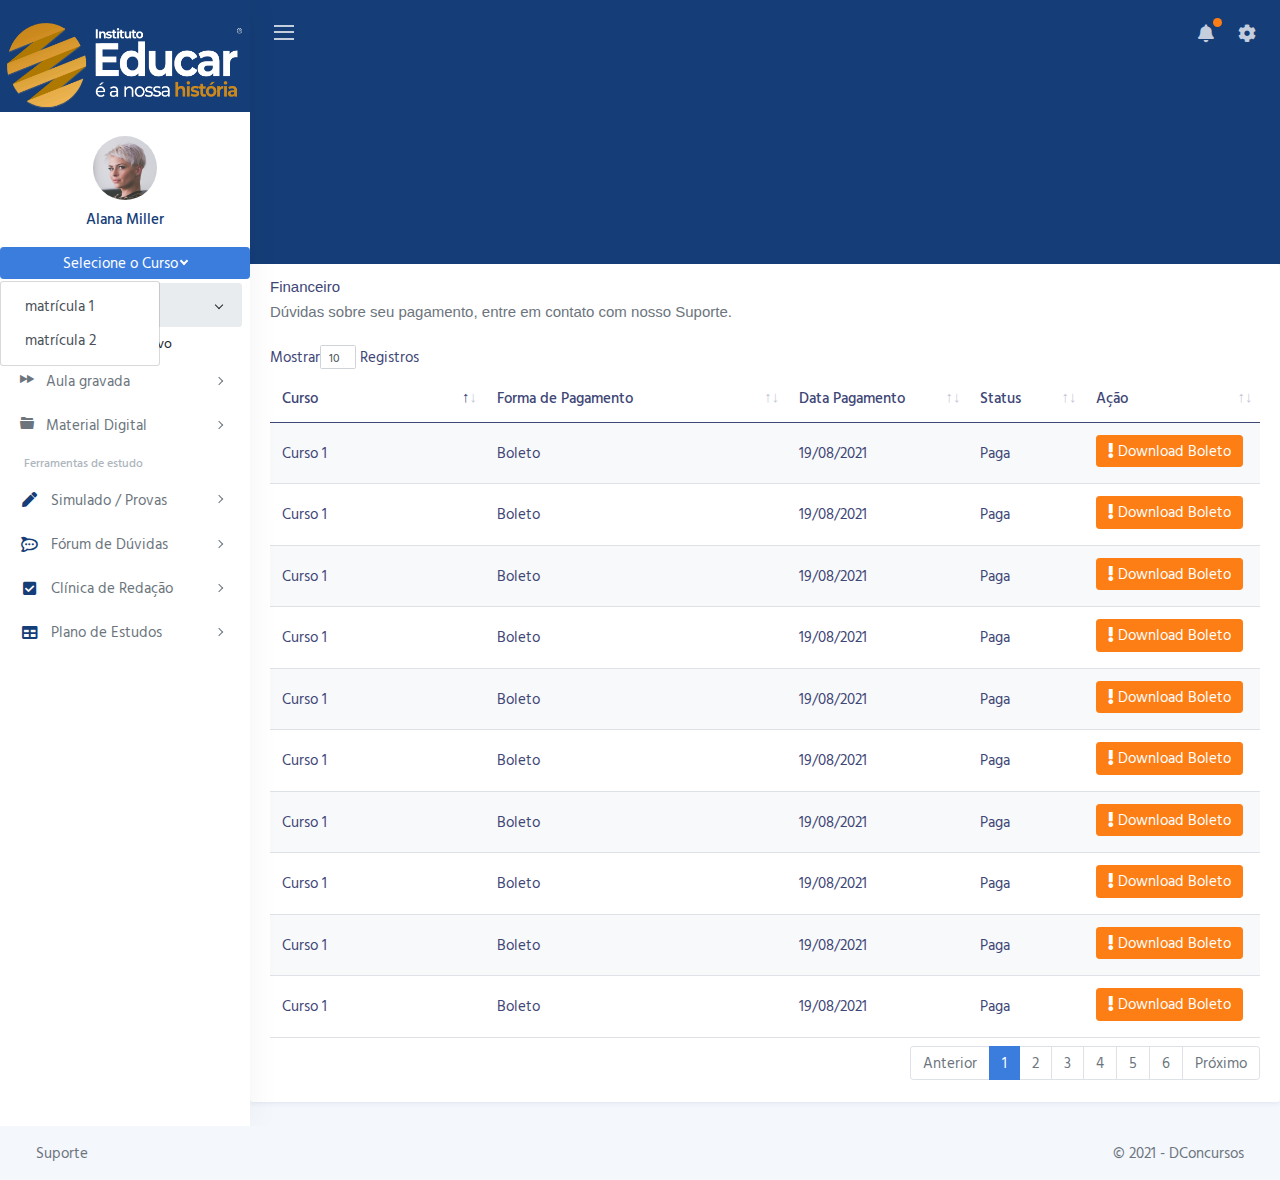
==== financeiro.html @ f6c9065c "initial-commit" ====
<!DOCTYPE html>
<html lang="pt-br">

<head>
	<meta charset="utf-8">
	<meta http-equiv="X-UA-Compatible" content="IE=edge">
	<meta name="viewport" content="width=device-width, initial-scale=1, shrink-to-fit=no">
	<meta name="description" content="Area do aluno &amp; Dashboard">
	<meta name="Instituto Educar é a Nossa História" content="Educacional">

	<!-- img -->
	<link rel="shortcut icon" href="/img/img-logo/favicon.png" type="image/x-icon">


	<!-- css custon -->
	<link href="/css/style.css" rel="stylesheet">

	<title>IED - Área do aluno</title>

	<!-- PICK ONE OF THE STYLES BELOW -->
	<!-- <link href="css/modern.css" rel="stylesheet"> -->
	<!-- <link href="css/classic.css" rel="stylesheet"> -->
	<!-- <link href="css/dark.css" rel="stylesheet"> -->
	<!-- <link href="css/light.css" rel="stylesheet"> -->

	<!-- BEGIN SETTINGS -->
	<!-- You can remove this after picking a style -->
	<style>
		body {
			opacity: 0;
		}
	</style>
	<script src="js/settings.js"></script>
	<!-- END SETTINGS -->
</head>

<body>

	<div class="wrapper">

		<!-- Navbar -->
		<nav id="sidebar" class="sidebar">
			<a href="index.html">
				<img class="logo" src="/img/img-logo/logo.png" />
			</a>

			<div class="sidebar-content">
				<!-- img usuario -->
				<div class="sidebar-user">
					<img src="img/avatars/avatar.jpg" class="img-fluid rounded-circle mb-2" alt="Linda Miller" />
					<div class="fw-bold">Alana Miller</div>
				</div>
				<div class="btn-group">
					<button type="button" class="btn mb-1 btn-primary dropdown-toggle show" data-bs-toggle="dropdown" aria-haspopup="true" aria-expanded="true">Selecione o Curso</button>
					<div class="dropdown-menu show" data-popper-placement="bottom-start" style="position: absolute; inset: 0px auto auto 0px; margin: 0px; transform: translate(0px, 34px);">
						<a class="dropdown-item" href="#">matrícula 1</a>
						<a class="dropdown-item" href="#">matrícula 2</a>
					</div>
				</div>

				<ul class="sidebar-nav">

					<li class="sidebar-item active">
						<a data-bs-target="#dashboards" data-bs-toggle="collapse" class="sidebar-link">
							<svg xmlns="http://www.w3.org/2000/svg" width="24" height="24" viewBox="0 0 24 24" fill="none" stroke="currentColor" stroke-width="2" stroke-linecap="round" stroke-linejoin="round" class="feather feather-play-circle align-middle me-2"><circle cx="12" cy="12" r="10"></circle><polygon points="10 8 16 12 10 16 10 8"></polygon></svg>
							<i></i> <span class="align-middle">Aula ao vivo</span>
						</a>
						<ul id="dashboards" class="sidebar-dropdown list-unstyled collapse show"
							data-bs-parent="#sidebar">
							<li class="sidebar-item active"><a class="sidebar-link" href="streaming.html">Transmissão ao
									vivo</a></li>
						</ul>
					</li>

					<li class="sidebar-item">
						<a data-bs-target="#pages" data-bs-toggle="collapse" class="sidebar-link collapsed">
							<i class="ion ion-ios-fastforward me-2"></i>
							<span class="align-middle">Aula
								gravada</span>
						</a>
						<ul id="pages" class="sidebar-dropdown list-unstyled collapse " data-bs-parent="#sidebar">
							<li class="sidebar-item"><a class="sidebar-link" href="streaming-gravado.html">Portugês</a>
							</li>
							<li class="sidebar-item"><a class="sidebar-link" href="#">Inglês</a></li>
							<li class="sidebar-item"><a class="sidebar-link" href="#">Matemática</a></li>
							<li class="sidebar-item"><a class="sidebar-link" href="#">Química</a></li>
							<li class="sidebar-item"><a class="sidebar-link" href="#">Física</a></li>
							<li class="sidebar-item"><a class="sidebar-link" href="#">História</a></li>
							<li class="sidebar-item"><a class="sidebar-link" href="#">Geografia</a></li>
						</ul>
					</li>

					<li class="sidebar-item">
						<a data-bs-target="#auth" data-bs-toggle="collapse" class="sidebar-link collapsed">
							<i class="ion ion-ios-folder-open me-2"></i>
							<span class="align-middle">Material Digital</span>
						</a>
						<ul id="auth" class="sidebar-dropdown list-unstyled collapse " data-bs-parent="#sidebar">
							<li class="sidebar-item"><a class="sidebar-link" href="/material-digital.html">Portugês</a>
							</li>
							<li class="sidebar-item"><a class="sidebar-link" href="pages-clients.html">Inglês</a></li>
							<li class="sidebar-item"><a class="sidebar-link" href="pages-invoice.html">Matemática 1</a>
							</li>
							<li class="sidebar-item"><a class="sidebar-link" href="pages-pricing.html">Química</a></li>
							<li class="sidebar-item"><a class="sidebar-link" href="pages-tasks.html">Física</a></li>
							<li class="sidebar-item"><a class="sidebar-link" href="pages-chat.html">História</a></li>
							<li class="sidebar-item"><a class="sidebar-link" href="pages-blank.html">Geografia</a></li>
						</ul>
					</li>

					<li class="sidebar-header">
						Ferramentas de estudo
					</li>

					<li class="sidebar-item">
						<a data-bs-target="#ui" data-bs-toggle="collapse" class="sidebar-link collapsed">
							<i class="align-middle me-2 fas fa-fw fa-pen"></i>	
							<span class="align-middle">Simulado / Provas</span>
						</a>
						<ul id="ui" class="sidebar-dropdown list-unstyled collapse " data-bs-parent="#sidebar">
							<li class="sidebar-item"><a class="sidebar-link" href="/simulado.html">Acessar</a></li>

						</ul>
					</li>

					<li class="sidebar-item">
						<a data-bs-target="#charts" data-bs-toggle="collapse" class="sidebar-link collapsed">
							<i class="align-middle me-2 fab fa-fw fa-rocketchat"></i>
							<span class="align-middle">Fórum de Dúvidas</span>
						</a>
						<ul id="charts" class="sidebar-dropdown list-unstyled collapse " data-bs-parent="#sidebar">
							<li class="sidebar-item"><a class="sidebar-link" href="charts-chartjs.html">Acessar</a></li>
						</ul>
					</li>

					<li class="sidebar-item">
						<a data-bs-target="#forms" data-bs-toggle="collapse" class="sidebar-link collapsed">
							<i class="align-middle me-2 fas fa-fw fa-check-square"></i> <span
								class="align-middle">Clínica de Redação</span>
						</a>
						<ul id="forms" class="sidebar-dropdown list-unstyled collapse " data-bs-parent="#sidebar">
							<li class="sidebar-item"><a class="sidebar-link" href="forms-layouts.html">Acessar</a></li>
						</ul>
					</li>

					<li class="sidebar-item">
						<a data-bs-target="#tables" data-bs-toggle="collapse" class="sidebar-link collapsed">
							<i class="align-middle me-2 fas fa-fw fa-table"></i> <span class="align-middle">Plano de
								Estudos</span>
						</a>
						<ul id="tables" class="sidebar-dropdown list-unstyled collapse " data-bs-parent="#sidebar">
							<li class="sidebar-item"><a class="sidebar-link" href="tables-bootstrap.html">Acessar</a>
							</li>
						</ul>
					</li>
				</ul>
			</div>
		</nav>

		<div class="main">
			<nav class="navbar navbar-expand navbar-theme">
				<a class="sidebar-toggle d-flex me-2">
					<i class="hamburger align-self-center"></i>
				</a>
				<div class="navbar-collapse collapse">
					<ul class="navbar-nav ms-auto">
						<li class="nav-item dropdown ms-lg-2">
							<a class="nav-link dropdown-toggle position-relative" href="#" id="alertsDropdown"
								data-bs-toggle="dropdown">
								<i class="align-middle fas fa-bell"></i>
								<span class="indicator"></span>
							</a>
							<div class="dropdown-menu dropdown-menu-lg dropdown-menu-end py-0"
								aria-labelledby="alertsDropdown">
								<div class="dropdown-menu-header">
									Avisos
								</div>
								<div class="list-group">
									<a href="#" class="list-group-item">
										<div class="row g-0 align-items-center">
											<div class="col-2">
												<i class="ms-1 text-danger fas fa-fw fa-bell"></i>
											</div>
											<div class="col-10">
												<div class="text-dark">Aviso</div>
												<div class="text-muted small mt-1">Estamos enviando esse aviso para
													teste</div>
												<div class="text-muted small mt-1">16 de agosto</div>
											</div>
										</div>
									</a>
								</div>
								<div class="dropdown-menu-footer">
									<a href="#" class="text-muted">Todos os avisos</a>
								</div>
							</div>
						</li>
						<li class="nav-item dropdown ms-lg-2">
							<a class="nav-link dropdown-toggle position-relative" href="#" id="userDropdown"
								data-bs-toggle="dropdown">
								<i class="align-middle fas fa-cog"></i>
							</a>
							<div class="dropdown-menu dropdown-menu-end" aria-labelledby="userDropdown">
								<a class="dropdown-item" href="/settings.html"><i
										class="align-middle me-1 fas fa-fw fa-user"></i> Meu perfil</a>
								<div class="dropdown-divider"></div>
								<a class="dropdown-item" href="#"><i
										class="align-middle me-1 fas fa-fw fa-arrow-alt-circle-right"></i> Sair</a>
							</div>
						</li>
					</ul>
				</div>
			</nav>
			<!-- Navbar /end -->


			<!-- tab financeiro -->

			<div class="tabela-position">
			<div class="col-12">
				<div class="card">
					<div class="card-header">
						<h5 class="card-title">Financeiro</h5>
						<h6 class="card-subtitle text-muted">Dúvidas sobre seu pagamento, entre em contato com nosso <strong>Suporte.</strong></h6>
					</div>
					<div class="card-body">
						<div id="datatables-basic_wrapper" class="dataTables_wrapper dt-bootstrap4">
							<div class="row">
								<div class="col-sm-12 col-md-6">
									<div class="dataTables_length" id="datatables-basic_length">
								<label>Mostrar<select name="datatables-basic_length" aria-controls="datatables-basic" class="custom-select custom-select-sm form-control form-control-sm">
									<option value="10">10</option>
									<option value="25">25</option>
									<option value="50">50</option>
									<option value="100">100</option>
								</select> Registros
							</label>
									</div>
								</div>
								</div>
											<div class="row"><div class="col-sm-12">
												<table id="datatables-basic" class="table table-striped dataTable dtr-inline" style="width: 100%;" role="grid" aria-describedby="datatables-basic_info">
							<thead>
								<tr role="row"><th class="sorting sorting_asc" tabindex="0" aria-controls="datatables-basic" rowspan="1" colspan="1" style="width: 239px;" aria-sort="ascending" aria-label="Name: activate to sort column descending">Curso</th>
									<th class="sorting" tabindex="0" aria-controls="datatables-basic" rowspan="1" colspan="1" style="width: 352px;" aria-label="Position: activate to sort column ascending">Forma de Pagamento</th>
									<th class="sorting" tabindex="0" aria-controls="datatables-basic" rowspan="1" colspan="1" style="width: 172px;" aria-label="Office: activate to sort column ascending">Data Pagamento</th>
									<th class="sorting" tabindex="0" aria-controls="datatables-basic" rowspan="1" colspan="1" style="width: 90px;" aria-label="Age: activate to sort column ascending">Status</th>
									<th class="sorting" tabindex="0" aria-controls="datatables-basic" rowspan="1" colspan="1" style="width: 164px;" aria-label="Start date: activate to sort column ascending">Ação</th>
								</tr>
							</thead>
							<tbody>
							<tr class="odd">
									<td class="dtr-control sorting_1" tabindex="0">Curso 1</td>
									<td>Boleto</td>
									<td>19/08/2021</td>
									<td>Paga</td>
									<td><button class="btn mb-1 btn-warning"><i class="fas fa-exclamation"></i> Download Boleto</button></td>
								</tr>
								<tr class="odd">
									<td class="dtr-control sorting_1" tabindex="0">Curso 1</td>
									<td>Boleto</td>
									<td>19/08/2021</td>
									<td>Paga</td>
									<td><button class="btn mb-1 btn-warning"><i class="fas fa-exclamation"></i> Download Boleto</button></td>
								</tr>
								<tr class="odd">
									<td class="dtr-control sorting_1" tabindex="0">Curso 1</td>
									<td>Boleto</td>
									<td>19/08/2021</td>
									<td>Paga</td>
									<td><button class="btn mb-1 btn-warning"><i class="fas fa-exclamation"></i> Download Boleto</button></td>
								</tr>
								<tr class="odd">
									<td class="dtr-control sorting_1" tabindex="0">Curso 1</td>
									<td>Boleto</td>
									<td>19/08/2021</td>
									<td>Paga</td>
									<td><button class="btn mb-1 btn-warning"><i class="fas fa-exclamation"></i> Download Boleto</button></td>
								</tr>
								<tr class="odd">
									<td class="dtr-control sorting_1" tabindex="0">Curso 1</td>
									<td>Boleto</td>
									<td>19/08/2021</td>
									<td>Paga</td>
									<td><button class="btn mb-1 btn-warning"><i class="fas fa-exclamation"></i> Download Boleto</button></td>
								</tr>
								<tr class="odd">
									<td class="dtr-control sorting_1" tabindex="0">Curso 1</td>
									<td>Boleto</td>
									<td>19/08/2021</td>
									<td>Paga</td>
									<td><button class="btn mb-1 btn-warning"><i class="fas fa-exclamation"></i> Download Boleto</button></td>
								</tr>
								<tr class="odd">
									<td class="dtr-control sorting_1" tabindex="0">Curso 1</td>
									<td>Boleto</td>
									<td>19/08/2021</td>
									<td>Paga</td>
									<td><button class="btn mb-1 btn-warning"><i class="fas fa-exclamation"></i> Download Boleto</button></td>
								</tr>
								<tr class="odd">
									<td class="dtr-control sorting_1" tabindex="0">Curso 1</td>
									<td>Boleto</td>
									<td>19/08/2021</td>
									<td>Paga</td>
									<td><button class="btn mb-1 btn-warning"><i class="fas fa-exclamation"></i> Download Boleto</button></td>
								</tr>
								<tr class="odd">
									<td class="dtr-control sorting_1" tabindex="0">Curso 1</td>
									<td>Boleto</td>
									<td>19/08/2021</td>
									<td>Paga</td>
									<td><button class="btn mb-1 btn-warning"><i class="fas fa-exclamation"></i> Download Boleto</button></td>
								</tr>
								<tr class="odd">
									<td class="dtr-control sorting_1" tabindex="0">Curso 1</td>
									<td>Boleto</td>
									<td>19/08/2021</td>
									<td>Paga</td>
									<td><button class="btn mb-1 btn-warning"><i class="fas fa-exclamation"></i> Download Boleto</button></td>
								</tr>
							</tbody>
						</table>
					</div>
				</div>
						<div class="row">
							<div class="col-sm-12 col-md-5">
								<div class="dataTables_info" id="datatables-basic_info" role="status" aria-live="polite"></div>
							</div>
							<div class="col-sm-12 col-md-7">
								<div class="dataTables_paginate paging_simple_numbers" id="datatables-basic_paginate">
									<ul class="pagination">
										<li class="paginate_button page-item previous disabled" id="datatables-basic_previous">
											<a href="#" aria-controls="datatables-basic" data-dt-idx="0" tabindex="0" class="page-link">Anterior</a></li>
											<li class="paginate_button page-item active">
												<a href="#" aria-controls="datatables-basic" data-dt-idx="1" tabindex="0" class="page-link">1</a></li>
												<li class="paginate_button page-item "><a href="#" aria-controls="datatables-basic" data-dt-idx="2" tabindex="0" class="page-link">2</a></li>
												<li class="paginate_button page-item "><a href="#" aria-controls="datatables-basic" data-dt-idx="3" tabindex="0" class="page-link">3</a></li>
												<li class="paginate_button page-item "><a href="#" aria-controls="datatables-basic" data-dt-idx="4" tabindex="0" class="page-link">4</a></li>
												<li class="paginate_button page-item "><a href="#" aria-controls="datatables-basic" data-dt-idx="5" tabindex="0" class="page-link">5</a></li>
												<li class="paginate_button page-item "><a href="#" aria-controls="datatables-basic" data-dt-idx="6" tabindex="0" class="page-link">6</a></li>
												<li class="paginate_button page-item next" id="datatables-basic_next">
													<a href="#" aria-controls="datatables-basic" data-dt-idx="7" tabindex="0" class="page-link">Próximo</a>
												</li>
											</ul>
										</div>
									</div>
								</div>
							</div>
					</div>
				</div>
			</div>
		</div>
	 <!-- tab financeiro /end -->




		</div>
	</div>
	</div>
			<footer class="footer">
				<div class="container-fluid">
					<div class="row text-muted">
						<div class="col-8 text-start">
							<ul class="list-inline">
								<li class="list-inline-item">
									<a class="text-muted" href="https://api.whatsapp.com/send?1=pt_BR&phone=556141027804">Suporte</a>
								</li>
							</ul>
						</div>
						<div class="col-4 text-end">
							<p class="mb-0">
								&copy; 2021 - <a href="dashboard-default.html" class="text-muted">DConcursos</a>
							</p>
						</div>
					</div>
				</div>
			</footer>

	<svg width="0" height="0" style="position:absolute">
		<defs>
			<symbol viewBox="0 0 512 512" id="ion-ios-pulse-strong">
				<path
					d="M448 273.001c-21.27 0-39.296 13.999-45.596 32.999h-38.857l-28.361-85.417a15.999 15.999 0 0 0-15.183-10.956c-.112 0-.224 0-.335.004a15.997 15.997 0 0 0-15.049 11.588l-44.484 155.262-52.353-314.108C206.535 54.893 200.333 48 192 48s-13.693 5.776-15.525 13.135L115.496 306H16v31.999h112c7.348 0 13.75-5.003 15.525-12.134l45.368-182.177 51.324 307.94c1.229 7.377 7.397 11.92 14.864 12.344.308.018.614.028.919.028 7.097 0 13.406-3.701 15.381-10.594l49.744-173.617 15.689 47.252A16.001 16.001 0 0 0 352 337.999h51.108C409.973 355.999 427.477 369 448 369c26.511 0 48-22.492 48-49 0-26.509-21.489-46.999-48-46.999z">
				</path>
			</symbol>
		</defs>
	</svg>

	<script src="js/app.js"></script>

	<script>
		document.addEventListener("DOMContentLoaded", function () {
			// Line chart
			new Chart(document.getElementById("chartjs-dashboard-line"), {
				type: 'line',
				data: {
					labels: ["Jan", "Feb", "Mar", "Apr", "May", "Jun", "Jul", "Aug", "Sep", "Oct", "Nov", "Dec"],
					datasets: [{
						label: "Orders",
						fill: true,
						backgroundColor: window.theme.primary,
						borderColor: window.theme.primary,
						borderWidth: 2,
						data: [3, 2, 3, 5, 6, 5, 4, 6, 9, 10, 8, 9]
					},
					{
						label: "Sales ($)",
						fill: true,
						backgroundColor: "rgba(0, 0, 0, 0.05)",
						borderColor: "rgba(0, 0, 0, 0.05)",
						borderWidth: 2,
						data: [5, 4, 10, 15, 16, 12, 10, 13, 20, 22, 18, 20]
					}
					]
				},
				options: {
					maintainAspectRatio: false,
					legend: {
						display: false
					},
					tooltips: {
						intersect: false
					},
					hover: {
						intersect: true
					},
					plugins: {
						filler: {
							propagate: false
						}
					},
					elements: {
						point: {
							radius: 0
						}
					},
					scales: {
						xAxes: [{
							reverse: true,
							gridLines: {
								color: "rgba(0,0,0,0.0)"
							}
						}],
						yAxes: [{
							ticks: {
								stepSize: 5
							},
							display: true,
							gridLines: {
								color: "rgba(0,0,0,0)",
								fontColor: "#fff"
							}
						}]
					}
				}
			});
		});
	</script>
	<script>
		document.addEventListener("DOMContentLoaded", function () {
			// Pie chart
			new Chart(document.getElementById("chartjs-dashboard-pie"), {
				type: 'pie',
				data: {
					labels: ["Chrome", "Firefox", "IE", "Other"],
					datasets: [{
						data: [4401, 4003, 1589],
						backgroundColor: [
							window.theme.primary,
							window.theme.warning,
							window.theme.danger,
							"#E8EAED"
						],
						borderColor: "transparent"
					}]
				},
				options: {
					responsive: !window.MSInputMethodContext,
					maintainAspectRatio: false,
					legend: {
						display: false
					},
					cutoutPercentage: 75
				}
			});
		});
	</script>
	<script>
		document.addEventListener("DOMContentLoaded", function () {
			// Bar chart
			new Chart(document.getElementById("chartjs-dashboard-bar"), {
				type: 'bar',
				data: {
					labels: ["Jan", "Feb", "Mar", "Apr", "May", "Jun", "Jul", "Aug", "Sep", "Oct", "Nov", "Dec"],
					datasets: [{
						label: "This year",
						backgroundColor: window.theme.primary,
						borderColor: window.theme.primary,
						hoverBackgroundColor: window.theme.primary,
						hoverBorderColor: window.theme.primary,
						data: [54, 67, 41, 55, 62, 45, 55, 73, 60, 76, 48, 79],
						barPercentage: .75,
						categoryPercentage: .5
					}]
				},
				options: {
					maintainAspectRatio: false,
					legend: {
						display: false
					},
					scales: {
						yAxes: [{
							gridLines: {
								display: false
							},
							stacked: false,
							ticks: {
								stepSize: 20
							}
						}],
						xAxes: [{
							stacked: false,
							gridLines: {
								color: "transparent"
							}
						}]
					}
				}
			});
		});
	</script>
	<script>
		document.addEventListener("DOMContentLoaded", function () {
			var map = new jsVectorMap({
				map: "world",
				selector: "#world_map",
				zoomButtons: true,
				selectedRegions: [
					'US',
					'SA',
					'DE',
					'FR',
					'CN',
					'AU',
					'BR',
					'IN',
					'GB'
				],
				regionStyle: {
					initial: {
						fill: '#e4e4e4',
						"fill-opacity": 0.9,
						stroke: 'none',
						"stroke-width": 0,
						"stroke-opacity": 0
					},
					selected: {
						fill: window.theme.primary,
					}
				},
				zoomOnScroll: false
			});
			window.addEventListener("resize", () => {
				map.updateSize();
			});
			setTimeout(function () {
				map.updateSize();
			}, 250);
		});
	</script>
	<script>
		$(function () {
			$('#datatables-dashboard-projects').DataTable({
				pageLength: 6,
				lengthChange: false,
				bFilter: false,
				autoWidth: false
			});
		});
	</script>
	<script>
		$(function () {
			$('#datetimepicker-dashboard').datetimepicker({
				inline: true,
				sideBySide: false,
				format: 'L'
			});
		});
	</script>

</body>

</html>
---- css/style.css ----
.logo{
    height: 6rem;
    width: 15rem;
    margin-top: 1rem;
    margin-left: 0.3rem;
}
.position-container{
    display: flex;
}

.chat-position{
    width: 30rem;
    margin-top: 13rem;
    margin-left: 6rem;
}
.position-player{
    margin-top: 15rem;
    margin-left: 3rem;
}

.position-scroll-aula{
    margin-top: 13rem;
    margin-left: 7rem;

}
  scroll-container {
    display: block;
    width: 490px;
    height: 60rem;
    overflow-y: scroll;
    scroll-behavior: smooth;
  }
  scroll-page {
    display: flex;
    align-items: center;
    justify-content: center;
    height: 15%;
    font-size: 5em;
  }
  .row-simulado{
    margin-left: 5rem;
    margin-top: 15rem;
  }
 .tabela-position{
   margin-top: 12.5rem;
 }
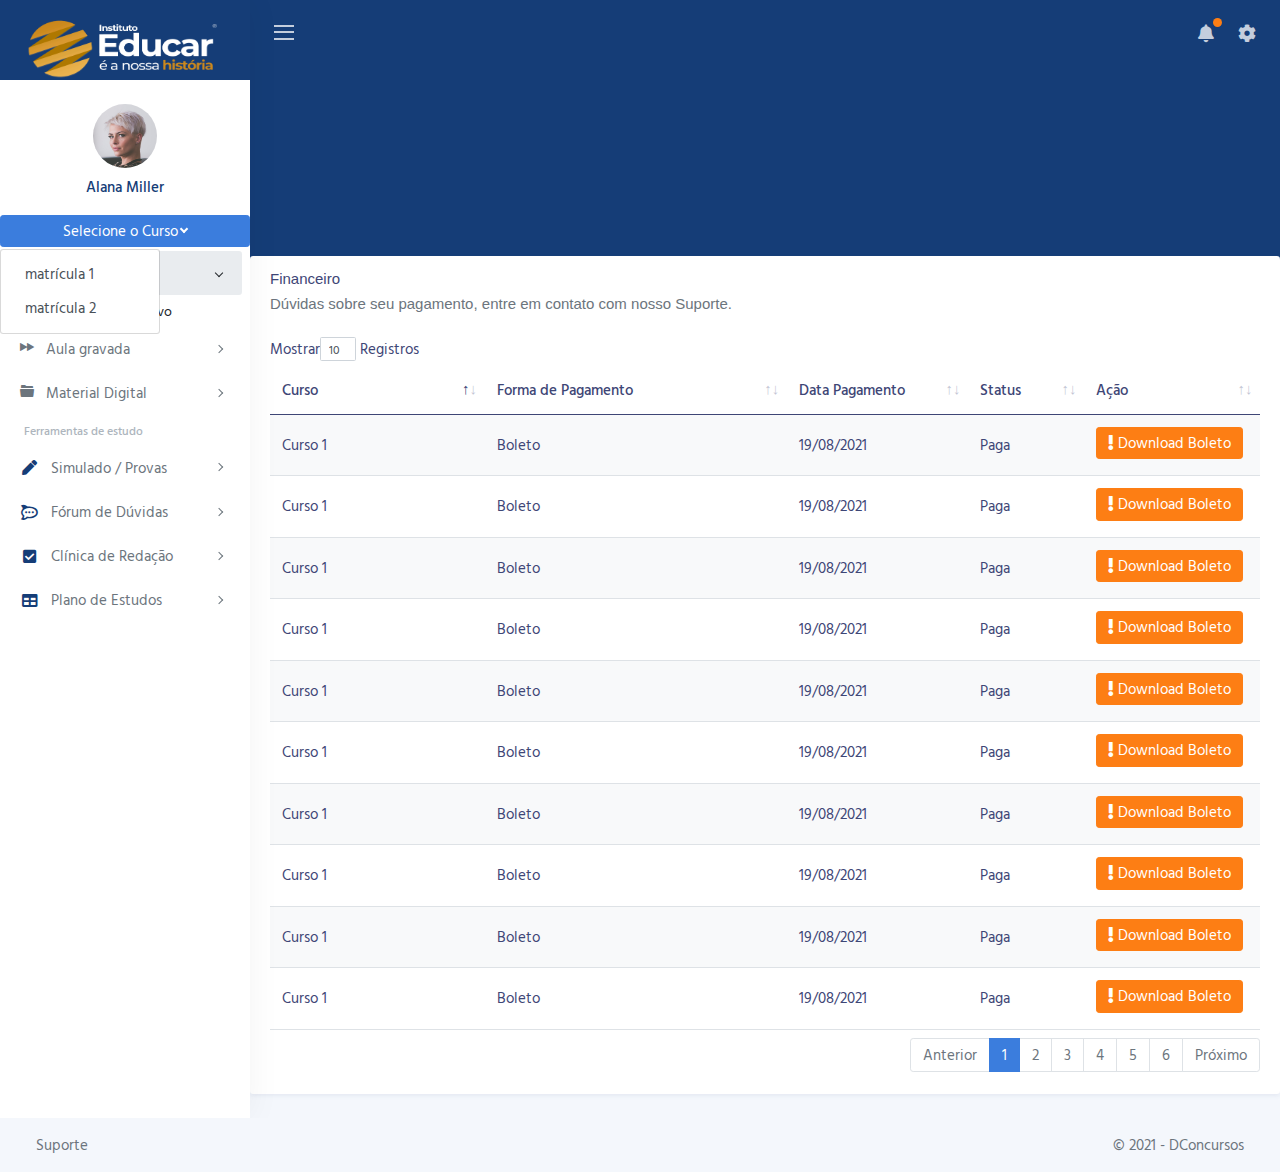
==== commit 03076e1f: "commit-find" ====
--- a/financeiro.html
+++ b/financeiro.html
@@ -216,7 +216,8 @@
 
 			<!-- tab financeiro -->
 
-			<div class="tabela-position">
+			<div class="tabela-position-finan">
+
 			<div class="col-12">
 				<div class="card">
 					<div class="card-header">
--- a/css/style.css
+++ b/css/style.css
@@ -1,46 +1,145 @@
-.logo{
-    height: 6rem;
-    width: 15rem;
-    margin-top: 1rem;
-    margin-left: 0.3rem;
+.logo {
+  height: 4rem;
+  width: 12rem;
+  margin-top: 1rem;
+  margin-left: 1.7rem;
 }
-.position-container{
-    display: flex;
+.espass{
+  width: 10rem;
+  right: 10rem;
+
+}
+.row-simulado{
+  margin-top: 15rem;
+  margin-left: 5rem;
 }
 
-.chat-position{
-    width: 30rem;
-    margin-top: 13rem;
-    margin-left: 6rem;
-}
-.position-player{
-    margin-top: 15rem;
-    margin-left: 3rem;
+.position-container {
+  display: flex;
 }
 
-.position-scroll-aula{
-    margin-top: 13rem;
-    margin-left: 7rem;
+.chat-position {
+  width: 35rem;
+  margin-top: 13rem;
+  margin-left: 6rem;
+}
+
+.position-player {
+  margin-top: 15rem;
+  margin-left: 3rem;
+}
+
+.position-scroll-aula {
+  margin-top: 13rem;
+  margin-left: 3rem;
 
 }
-  scroll-container {
-    display: block;
-    width: 490px;
-    height: 60rem;
-    overflow-y: scroll;
-    scroll-behavior: smooth;
-  }
-  scroll-page {
-    display: flex;
-    align-items: center;
-    justify-content: center;
-    height: 15%;
-    font-size: 5em;
-  }
-  .row-simulado{
-    margin-left: 5rem;
-    margin-top: 15rem;
-  }
- .tabela-position{
-   margin-top: 12.5rem;
- }+.position-scroll-aula2{
+  margin-top: 13rem;
+  margin-left: 8rem;
+}
+
+
+
+.config-pesq{
+  width: 25rem;
+
+}
+
+scroll-container {
+  display: block;
+  width: 490px;
+  height: 60rem;
+  overflow-y: scroll;
+  scroll-behavior: smooth;
+}
+
+scroll-page {
+  display: flex;
+  align-items: center;
+  justify-content: center;
+  height: 15%;
+  font-size: 5em;
+}
+.spass{
+  margin-left: 1rem;
+}
+
+
+
+.session-1 {
+  display: flex;
+}
+
+.config-graf-simu{
+
+}
+
+.session-1-2{
+  margin-left: 2rem;
+
+}
+
+
+
+
+.config-form1{
+  display: flex;
+  margin-top: 8rem;
+
+}
+
+
+.config-cards{
+
+  width: 25rem;
+  margin-left: 1rem;
+
+}
+
+.config-grafic-simu{
+  display: flex;
+
+}
+
+.consifg-grafic-temp{
+  margin-left: 1rem;
+
+}
+
+.config-grafic-red{
+  display: flex;
+
+}
+
+.config-ranking1{
+  display: flex;
+  margin-left: 0.3rem;
+
+}
+
+.config-ranking2{
+  margin-left: 0.9rem;
+}
+
+
+.config-list-red{
+  margin-left: 4rem;
+  margin-top: 15rem;
+
+}
+
+
+.config-form-estud{
+  margin-top: 12rem;
+
+
+}
+
+.tabela-position-finan{
+  margin-top: 12rem;
+}
+
+.tabela-loja-position{
+  margin-top: 12rem;
+}